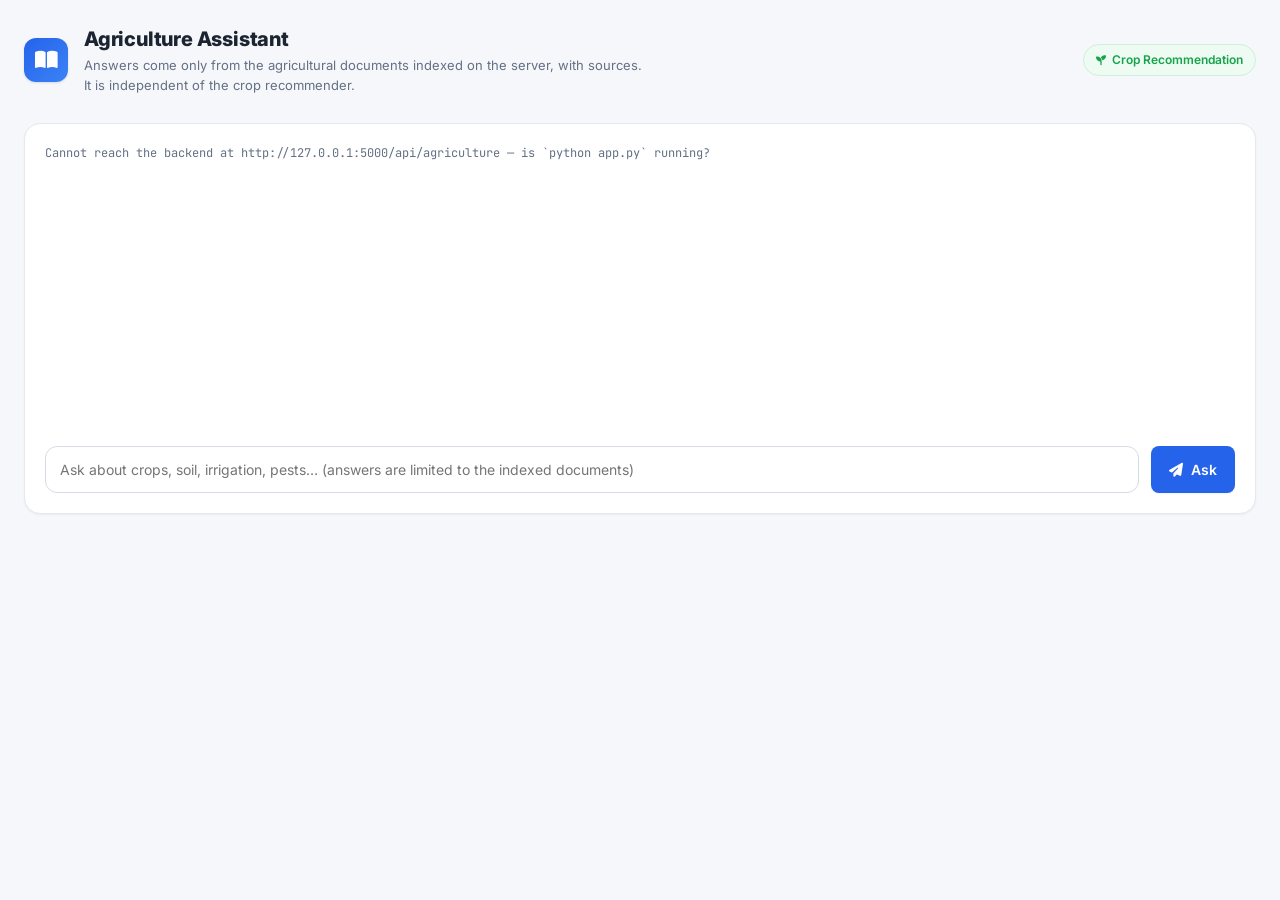
==== weather/assistant.html @ 02a9bb09 "Add agricultural RAG assistant: PDF ingest, local embeddings, vector store, grounded answers, chat U" ====
<!DOCTYPE html>
<html lang="en">
<head>
<meta charset="UTF-8">
<meta name="viewport" content="width=device-width, initial-scale=1.0">
<title>Agriculture Assistant</title>
<link rel="preconnect" href="https://fonts.googleapis.com">
<link href="https://fonts.googleapis.com/css2?family=Inter:wght@400;500;600;700;800&family=JetBrains+Mono:wght@500;600;700&display=swap" rel="stylesheet">
<link rel="stylesheet" href="https://cdnjs.cloudflare.com/ajax/libs/font-awesome/6.6.0/css/all.min.css">
<link rel="stylesheet" href="style.css">
</head>
<body>
<div class="app-shell">

    <header class="topbar">
        <div class="topbar-brand">
            <span class="brand-mark"><i class="fa-solid fa-book-open"></i></span>
            <div class="brand-copy">
                <h1 class="brand-title">Agriculture Assistant</h1>
                <p class="brand-subtitle">Answers come only from the agricultural documents indexed on the server, with sources. It is independent of the crop recommender.</p>
            </div>
        </div>
        <div class="topbar-meta">
            <a class="topbar-pill" href="index.html" style="text-decoration:none"><i class="fa-solid fa-seedling"></i> Crop Recommendation</a>
        </div>
    </header>

    <div class="panel chat-panel">
        <p id="chatStatus" class="chat-status">Checking knowledge base…</p>
        <div id="chatLog" class="chat-log" aria-live="polite"></div>
        <form id="chatForm" class="chat-form">
            <input id="chatInput" type="text" maxlength="1000" autocomplete="off"
                   placeholder="Ask about crops, soil, irrigation, pests… (answers are limited to the indexed documents)">
            <button id="chatSend" type="submit" class="search-btn"><i class="fas fa-paper-plane"></i><span>Ask</span></button>
        </form>
    </div>

</div>
<script src="assistant.js"></script>
</body>
</html>
---- weather/style.css ----
/* =========================================================
   DESIGN TOKENS
========================================================= */
:root{
    --color-primary:#2563EB;
    --color-primary-dark:#1D4ED8;
    --color-primary-light:#EFF4FF;
    --color-secondary:#16A34A;
    --color-secondary-light:#EEFBF3;
    --color-accent:#F59E0B;
    --color-accent-light:#FFF7E8;
    --color-danger:#DC2626;
    --color-danger-light:#FDEDED;

    --color-bg:#F5F7FA;
    --color-surface:#FFFFFF;
    --color-surface-alt:#F8FAFC;
    --color-border:#E4E8EF;
    --color-border-strong:#D6DCE5;

    --color-text:#1B2430;
    --color-text-muted:#647085;
    --color-text-faint:#9AA5B5;

    --font-sans:'Inter',-apple-system,BlinkMacSystemFont,'Segoe UI',sans-serif;
    --font-mono:'JetBrains Mono',ui-monospace,monospace;

    --radius-sm:8px;
    --radius-md:12px;
    --radius-lg:16px;

    --shadow-xs:0 1px 2px rgba(16,24,40,.05);
    --shadow-sm:0 1px 3px rgba(16,24,40,.07),0 1px 2px rgba(16,24,40,.05);
    --shadow-md:0 6px 18px rgba(16,24,40,.08);

    --space-1:4px;
    --space-2:8px;
    --space-3:12px;
    --space-4:16px;
    --space-5:20px;
    --space-6:24px;
    --space-8:32px;

    --ease:cubic-bezier(.22,1,.36,1);
}

*{ margin:0; padding:0; box-sizing:border-box; }

body{
    font-family:var(--font-sans);
    background:var(--color-bg);
    color:var(--color-text);
    line-height:1.5;
    -webkit-font-smoothing:antialiased;
}

.hidden{ display:none !important; }

img{ max-width:100%; display:block; }

button{ font-family:inherit; cursor:pointer; }
input{ font-family:inherit; }

/* =========================================================
   SHELL / LAYOUT
========================================================= */
.app-shell{
    max-width:1360px;
    margin:0 auto;
    padding:var(--space-6) var(--space-6) 64px;
    display:flex;
    flex-direction:column;
    gap:var(--space-5);
}

/* =========================================================
   TOP BAR
========================================================= */
.topbar{
    display:flex;
    align-items:center;
    justify-content:space-between;
    gap:var(--space-4);
    padding-bottom:var(--space-2);
    flex-wrap:wrap;
}

.topbar-brand{
    display:flex;
    align-items:center;
    gap:var(--space-4);
}

.brand-mark{
    width:44px;
    height:44px;
    flex-shrink:0;
    border-radius:var(--radius-md);
    background:linear-gradient(135deg,var(--color-primary),#3B82F6);
    color:#fff;
    display:flex;
    align-items:center;
    justify-content:center;
    font-size:20px;
    box-shadow:var(--shadow-sm);
}

.brand-title{
    font-size:20px;
    font-weight:800;
    letter-spacing:-.01em;
    color:var(--color-text);
}

.brand-subtitle{
    font-size:13px;
    color:var(--color-text-muted);
    max-width:560px;
    margin-top:2px;
}

.topbar-pill{
    display:inline-flex;
    align-items:center;
    gap:6px;
    font-size:12px;
    font-weight:600;
    color:var(--color-secondary);
    background:var(--color-secondary-light);
    border:1px solid #CFEFDD;
    padding:6px 12px;
    border-radius:999px;
}
.topbar-pill i{ font-size:10px; }

/* =========================================================
   SEARCH BAR
========================================================= */
.search-panel{
    background:var(--color-surface);
    border:1px solid var(--color-border);
    border-radius:var(--radius-lg);
    box-shadow:var(--shadow-xs);
    padding:var(--space-4) var(--space-5);
    display:flex;
    flex-wrap:wrap;
    align-items:center;
    gap:var(--space-4);
}

.search-bar{
    flex:1 1 380px;
    display:flex;
    align-items:center;
    gap:var(--space-3);
    background:var(--color-surface-alt);
    border:1px solid var(--color-border);
    border-radius:var(--radius-md);
    padding:0 var(--space-4);
    transition:border-color .15s var(--ease), box-shadow .15s var(--ease);
}

.search-bar:focus-within{
    border-color:var(--color-primary);
    box-shadow:0 0 0 3px var(--color-primary-light);
}

.search-bar-icon{ color:var(--color-text-faint); font-size:14px; }

.search-box{
    flex:1;
    border:none;
    background:transparent;
    outline:none;
    padding:12px 0;
    font-size:14px;
    color:var(--color-text);
}
.search-box::placeholder{ color:var(--color-text-faint); }

.location-btn{
    width:38px;
    height:38px;
    border-radius:var(--radius-sm);
    border:1px solid var(--color-border);
    background:var(--color-surface);
    color:var(--color-text-muted);
    display:flex;
    align-items:center;
    justify-content:center;
    transition:all .15s var(--ease);
}
.location-btn:hover{ border-color:var(--color-primary); color:var(--color-primary); }

.search-btn{
    display:inline-flex;
    align-items:center;
    gap:8px;
    background:var(--color-primary);
    color:#fff;
    border:none;
    padding:10px 18px;
    border-radius:var(--radius-sm);
    font-size:14px;
    font-weight:600;
    box-shadow:var(--shadow-xs);
    transition:background .15s var(--ease);
}
.search-btn:hover{ background:var(--color-primary-dark); }

.recent-searches{
    display:flex;
    align-items:center;
    gap:var(--space-2);
    flex-wrap:wrap;
}

.recent-label{
    font-size:12px;
    font-weight:600;
    color:var(--color-text-faint);
    display:inline-flex;
    align-items:center;
    gap:5px;
    white-space:nowrap;
}

.recent-list{ display:flex; gap:8px; flex-wrap:wrap; }

.recent-list button{
    font-size:12.5px;
    font-weight:500;
    color:var(--color-text-muted);
    background:var(--color-surface-alt);
    border:1px solid var(--color-border);
    padding:6px 12px;
    border-radius:999px;
    transition:all .15s var(--ease);
}
.recent-list button:hover{
    border-color:var(--color-primary);
    color:var(--color-primary);
    background:var(--color-primary-light);
}

/* =========================================================
   LOADING / ERROR STATES
========================================================= */
.loading, .error{
    background:var(--color-surface);
    border:1px solid var(--color-border);
    border-radius:var(--radius-lg);
    padding:48px;
    display:flex;
    flex-direction:column;
    align-items:center;
    justify-content:center;
    gap:var(--space-3);
    color:var(--color-text-muted);
    font-size:14px;
}

.error{ color:var(--color-danger); }
.error i{ font-size:26px; }

.spinner{
    width:32px;
    height:32px;
    border:3px solid var(--color-border);
    border-top-color:var(--color-primary);
    border-radius:50%;
    animation:spin .8s linear infinite;
}
@keyframes spin{ to{ transform:rotate(360deg); } }

/* =========================================================
   DASHBOARD GRID
========================================================= */
.dashboard-grid{
    display:grid;
    grid-template-columns:380px 1fr;
    gap:var(--space-5);
    align-items:start;
}

.dashboard-col{ display:flex; flex-direction:column; gap:var(--space-5); }

@media (max-width:960px){
    .dashboard-grid{ grid-template-columns:1fr; }
}

/* =========================================================
   PANEL (generic card shell)
========================================================= */
.panel{
    background:var(--color-surface);
    border:1px solid var(--color-border);
    border-radius:var(--radius-lg);
    box-shadow:var(--shadow-xs);
    padding:var(--space-5);
    animation:fadeIn .35s var(--ease);
}

@keyframes fadeIn{
    from{ opacity:0; transform:translateY(6px); }
    to{ opacity:1; transform:translateY(0); }
}

.panel-heading{
    display:flex;
    align-items:center;
    justify-content:space-between;
    gap:var(--space-3);
    margin-bottom:var(--space-4);
}

.panel-heading h3{
    font-size:14.5px;
    font-weight:700;
    display:flex;
    align-items:center;
    gap:8px;
    color:var(--color-text);
}
.panel-heading h3 i{ color:var(--color-primary); font-size:13px; }

/* =========================================================
   REGION CARD
========================================================= */
.region-card{ border-left:3px solid var(--color-secondary); }
.region-card .panel-heading h3 i{ color:var(--color-secondary); }

.region-label{
    font-size:15px;
    font-weight:600;
    color:var(--color-text);
    margin-bottom:var(--space-4);
}

.common-crops-heading{
    font-size:11.5px;
    font-weight:700;
    text-transform:uppercase;
    letter-spacing:.04em;
    color:var(--color-text-faint);
    margin-bottom:var(--space-2);
}

.badge-row{ display:flex; flex-wrap:wrap; gap:8px; }

.crop-badge{
    font-size:12.5px;
    font-weight:600;
    background:var(--color-secondary-light);
    color:#0F7A3D;
    border:1px solid #CFEFDD;
    padding:6px 11px;
    border-radius:999px;
}

/* =========================================================
   WEATHER PANEL
========================================================= */
.weather-panel .panel-heading h3 i{ color:var(--color-primary); }

.unit-toggle{
    font-size:11.5px;
    font-weight:600;
    color:var(--color-primary);
    background:var(--color-primary-light);
    border:1px solid #D6E4FF;
    padding:5px 10px;
    border-radius:999px;
    white-space:nowrap;
}
.unit-toggle:hover{ background:#E1EBFF; }

.location .city{ font-size:17px; font-weight:700; }
.location .date{ font-size:12.5px; color:var(--color-text-muted); margin-top:1px; margin-bottom:var(--space-3); }

.weather-main{
    display:flex;
    align-items:center;
    gap:var(--space-3);
    padding:var(--space-2) 0 var(--space-4);
    border-bottom:1px solid var(--color-border);
    margin-bottom:var(--space-4);
}

.weather-main img{ width:56px; height:56px; }

.weather-main .temp{
    font-family:var(--font-mono);
    font-size:32px;
    font-weight:700;
    line-height:1;
    color:var(--color-text);
}

.weather-main .weather{
    font-size:12.5px;
    font-weight:600;
    text-transform:capitalize;
    color:var(--color-text-muted);
    margin-top:4px;
}

.details{
    display:grid;
    grid-template-columns:repeat(3, 1fr);
    gap:var(--space-2);
    margin-bottom:var(--space-4);
}

.details .card{
    background:var(--color-surface-alt);
    border:1px solid var(--color-border);
    border-radius:var(--radius-sm);
    padding:10px 8px;
    text-align:center;
}

.details .card i{ color:var(--color-primary); font-size:13px; margin-bottom:4px; }

.details .card span{
    display:block;
    font-size:10px;
    font-weight:600;
    text-transform:uppercase;
    letter-spacing:.02em;
    color:var(--color-text-faint);
    margin-bottom:2px;
}

.details .card p{
    font-family:var(--font-mono);
    font-size:13px;
    font-weight:600;
    color:var(--color-text);
}

.sun-card{
    display:flex;
    gap:var(--space-3);
    margin-bottom:var(--space-4);
}

.sun-item{
    flex:1;
    display:flex;
    align-items:center;
    gap:8px;
    background:var(--color-accent-light);
    border:1px solid #FCE7BE;
    border-radius:var(--radius-sm);
    padding:8px 10px;
}

.sun-icon{ font-size:18px; }
.sun-item small{ font-size:10px; color:var(--color-text-muted); font-weight:600; text-transform:uppercase; }
.sun-item p{ font-family:var(--font-mono); font-size:12.5px; font-weight:600; }

.bottom{
    display:flex;
    justify-content:flex-end;
    padding-top:var(--space-2);
    border-top:1px solid var(--color-border);
}
.bottom .updated{ font-size:11.5px; color:var(--color-text-faint); }
.bottom .updated span{ font-family:var(--font-mono); color:var(--color-text-muted); font-weight:600; }

/* =========================================================
   SOIL INPUT PANEL
========================================================= */
.soil-section .panel-heading h3 i{ color:var(--color-accent); }

.soil-hint{
    font-size:12.5px;
    color:var(--color-text-muted);
    background:var(--color-primary-light);
    border:1px solid #D6E4FF;
    border-radius:var(--radius-sm);
    padding:9px 12px;
    margin-bottom:var(--space-4);
    display:flex;
    gap:8px;
    align-items:flex-start;
}
.soil-hint i{ color:var(--color-primary); margin-top:2px; }

.soil-inputs{
    display:flex;
    flex-direction:column;
    gap:var(--space-3);
    margin-bottom:var(--space-3);
}

.soil-field label{
    display:flex;
    justify-content:space-between;
    align-items:baseline;
    margin-bottom:6px;
}

.soil-field-name{
    font-size:13px;
    font-weight:600;
    color:var(--color-text);
    display:inline-flex;
    align-items:center;
    gap:6px;
}
.soil-field-name i{ color:var(--color-text-faint); font-size:11px; }

.soil-field-unit{
    font-size:11px;
    font-weight:600;
    color:var(--color-text-faint);
    text-transform:uppercase;
}

.soil-field input{
    width:100%;
    border:1px solid var(--color-border);
    border-radius:var(--radius-sm);
    padding:10px 12px;
    font-size:14px;
    font-family:var(--font-mono);
    color:var(--color-text);
    outline:none;
    transition:border-color .15s var(--ease), box-shadow .15s var(--ease);
}
.soil-field input:focus{
    border-color:var(--color-primary);
    box-shadow:0 0 0 3px var(--color-primary-light);
}

.soil-field-range{
    display:block;
    font-size:11px;
    color:var(--color-text-faint);
    margin-top:4px;
}

.soil-footnote{
    font-size:11.5px;
    color:var(--color-text-faint);
    line-height:1.5;
    margin-bottom:var(--space-4);
}

.recommend-btn{
    width:100%;
    background:var(--color-primary);
    color:#fff;
    border:none;
    padding:13px;
    border-radius:var(--radius-md);
    font-size:14.5px;
    font-weight:700;
    display:flex;
    align-items:center;
    justify-content:center;
    gap:9px;
    box-shadow:var(--shadow-sm);
    transition:background .15s var(--ease), transform .1s var(--ease);
}
.recommend-btn:hover:not(:disabled){ background:var(--color-primary-dark); }
.recommend-btn:active:not(:disabled){ transform:scale(.99); }
.recommend-btn:disabled{ opacity:.65; cursor:not-allowed; }

/* =========================================================
   EMPTY / LOADING / ERROR — RIGHT COLUMN
========================================================= */
.crop-empty-state, .crop-loading, .crop-error{
    background:var(--color-surface);
    border:1px dashed var(--color-border-strong);
    border-radius:var(--radius-lg);
    padding:64px 32px;
    display:flex;
    flex-direction:column;
    align-items:center;
    justify-content:center;
    text-align:center;
    gap:10px;
    min-height:420px;
}

.crop-empty-state i{ font-size:34px; color:var(--color-text-faint); margin-bottom:6px; }
.crop-empty-state h3{ font-size:16px; font-weight:700; color:var(--color-text); }
.crop-empty-state p{ font-size:13.5px; color:var(--color-text-muted); max-width:320px; }

.crop-loading p, .crop-error p{ font-size:14px; color:var(--color-text-muted); }
.crop-error{ border-style:solid; border-color:#F3C6C6; background:var(--color-danger-light); }
.crop-error i{ font-size:28px; color:var(--color-danger); }
.crop-error p{ color:var(--color-danger); }

/* =========================================================
   CROP RESULT — HERO
========================================================= */
.crop-result{ display:flex; flex-direction:column; gap:var(--space-5); }

.prediction-hero{
    background:linear-gradient(180deg,var(--color-surface) 0%,var(--color-surface) 100%);
    border:1px solid var(--color-border);
    border-top:4px solid var(--color-primary);
    border-radius:var(--radius-lg);
    padding:var(--space-6);
    box-shadow:var(--shadow-md);
}

.result-header{
    display:flex;
    align-items:center;
    gap:var(--space-5);
    padding-bottom:var(--space-5);
    margin-bottom:var(--space-5);
    border-bottom:1px solid var(--color-border);
}

.crop-image{
    width:96px;
    height:96px;
    object-fit:contain;
    background:var(--color-surface-alt);
    border:1px solid var(--color-border);
    border-radius:var(--radius-md);
    padding:12px;
    flex-shrink:0;
}

.section-eyebrow{
    display:inline-flex;
    align-items:center;
    gap:6px;
    font-size:11px;
    font-weight:700;
    text-transform:uppercase;
    letter-spacing:.05em;
    color:var(--color-primary);
    background:var(--color-primary-light);
    padding:4px 10px;
    border-radius:999px;
    margin-bottom:8px;
}

.result-title h2{
    font-size:28px;
    font-weight:800;
    letter-spacing:-.01em;
    color:var(--color-text);
}

.scientific-name{
    font-size:13.5px;
    font-style:italic;
    color:var(--color-text-muted);
    margin-top:2px;
}

.crop-description{
    font-size:14px;
    color:var(--color-text-muted);
    line-height:1.6;
    margin-bottom:var(--space-5);
}

.result-stats{
    display:grid;
    grid-template-columns:repeat(5, 1fr);
    gap:var(--space-4);
}

@media (max-width:900px){
    .result-stats{ grid-template-columns:repeat(2, 1fr); }
}

.stat-box span{
    display:block;
    font-size:10.5px;
    font-weight:700;
    text-transform:uppercase;
    letter-spacing:.03em;
    color:var(--color-text-faint);
    margin-bottom:5px;
}

.stat-box p{
    font-family:var(--font-mono);
    font-size:19px;
    font-weight:700;
    color:var(--color-text);
    margin-bottom:8px;
}

.stat-box-plain p{ font-size:15px; margin-bottom:0; }

.progress-track{
    width:100%;
    height:7px;
    background:var(--color-surface-alt);
    border:1px solid var(--color-border);
    border-radius:999px;
    overflow:hidden;
}

.progress-fill{
    height:100%;
    width:0%;
    border-radius:999px;
    transition:width .6s var(--ease);
    background:var(--color-primary);
}

.progress-fill.bar-good{ background:var(--color-secondary); }
.progress-fill.bar-warn{ background:var(--color-accent); }
.progress-fill.bar-bad{ background:var(--color-danger); }

/* =========================================================
   DETAIL GRID (secondary cards)
========================================================= */
.detail-grid{
    display:grid;
    grid-template-columns:repeat(2, 1fr);
    gap:var(--space-4);
}

@media (max-width:760px){
    .detail-grid{ grid-template-columns:1fr; }
}

.detail-card{
    background:var(--color-surface);
    border:1px solid var(--color-border);
    border-radius:var(--radius-md);
    padding:var(--space-5);
    box-shadow:var(--shadow-xs);
}

.detail-card h4{
    font-size:13px;
    font-weight:700;
    display:flex;
    align-items:center;
    gap:7px;
    margin-bottom:var(--space-3);
    color:var(--color-text);
}
.detail-card h4 i{ color:var(--color-primary); font-size:12px; }

.plain-list{ list-style:none; display:flex; flex-direction:column; gap:8px; }

.plain-list li{
    display:flex;
    justify-content:space-between;
    align-items:center;
    font-size:13px;
    padding-bottom:8px;
    border-bottom:1px solid var(--color-surface-alt);
}
.plain-list li:last-child{ border-bottom:none; padding-bottom:0; }

.plain-list li span:first-child{ color:var(--color-text-muted); }
.plain-list li span:last-child{ font-family:var(--font-mono); font-weight:600; color:var(--color-text); }

.suitable-for-line{
    margin-top:var(--space-3);
    font-size:12.5px;
    font-weight:600;
    color:var(--color-secondary);
}

/* Why This Crop — render as badges instead of a plain list */
.badge-list{ flex-direction:row; flex-wrap:wrap; gap:8px; }
.badge-list li{
    border:none;
    padding:6px 11px;
    border-radius:999px;
    font-size:12.5px;
    font-weight:600;
    background:var(--color-surface-alt);
    border:1px solid var(--color-border);
    color:var(--color-text-muted);
    display:block;
}

.suggestions-box .plain-list li{
    justify-content:flex-start;
    gap:8px;
    color:var(--color-text-muted);
}

.fertilizer-tip p{
    font-size:13.5px;
    color:var(--color-text-muted);
    line-height:1.6;
}

.top-predictions ol{
    list-style:none;
    counter-reset:top-pred;
    display:flex;
    flex-direction:column;
    gap:8px;
}
.top-predictions li{
    counter-increment:top-pred;
    font-size:13px;
    font-weight:600;
    color:var(--color-text);
    padding:8px 10px;
    background:var(--color-surface-alt);
    border-radius:var(--radius-sm);
    border:1px solid var(--color-border);
}

/* =========================================================
   OVERALL RECOMMENDATIONS
========================================================= */
.recommendation-section{ border-left:3px solid var(--color-accent); }
.recommendation-section .panel-heading h3 i{ color:var(--color-accent); }

.recommendation-subtext{
    font-size:12px;
    color:var(--color-text-faint);
    margin-bottom:var(--space-4);
    font-family:var(--font-mono);
}

.recommendation-list{ list-style:none; display:flex; flex-direction:column; gap:var(--space-3); }

.recommendation-item{
    background:var(--color-surface-alt);
    border:1px solid var(--color-border);
    border-radius:var(--radius-md);
    padding:var(--space-4);
}

.recommendation-row{
    display:flex;
    align-items:center;
    gap:var(--space-3);
    flex-wrap:wrap;
    margin-bottom:8px;
}

.recommendation-rank{
    font-family:var(--font-mono);
    font-weight:700;
    color:var(--color-text-faint);
    font-size:13px;
}

.recommendation-crop{
    font-weight:700;
    font-size:14.5px;
    color:var(--color-text);
    flex:1;
}

.recommendation-stars{ font-size:12.5px; letter-spacing:1px; }

.recommendation-score{
    font-family:var(--font-mono);
    font-weight:700;
    font-size:14px;
    color:var(--color-primary);
    background:var(--color-primary-light);
    padding:3px 10px;
    border-radius:999px;
}

.recommendation-reasons{ display:flex; flex-wrap:wrap; gap:6px; }

.reason-badge{
    font-size:11.5px;
    font-weight:600;
    padding:4px 9px;
    border-radius:999px;
    border:1px solid transparent;
}
.reason-badge.reason-ok{ background:var(--color-secondary-light); color:#0F7A3D; border-color:#CFEFDD; }
.reason-badge.reason-bad{ background:var(--color-danger-light); color:#B42318; border-color:#F3C6C6; }
.reason-badge.reason-neutral{ background:var(--color-surface); color:var(--color-text-muted); border-color:var(--color-border); }

/* =========================================================
   PREDICTION HISTORY PANEL
========================================================= */
.history-panel{ margin-top:var(--space-2); }

.history-heading{ flex-wrap:wrap; gap:var(--space-3); }

.history-actions{ display:flex; gap:8px; }

.history-btn{
    font-size:12.5px;
    font-weight:600;
    color:var(--color-text-muted);
    background:var(--color-surface);
    border:1px solid var(--color-border);
    padding:7px 12px;
    border-radius:var(--radius-sm);
    display:inline-flex;
    align-items:center;
    gap:6px;
    transition:all .15s var(--ease);
}
.history-btn:hover{ border-color:var(--color-primary); color:var(--color-primary); }
.history-btn-danger:hover{ border-color:var(--color-danger); color:var(--color-danger); background:var(--color-danger-light); }

.history-toolbar{
    display:flex;
    flex-wrap:wrap;
    gap:var(--space-3);
    margin-bottom:var(--space-4);
}

.history-search{
    flex:1 1 220px;
    display:flex;
    align-items:center;
    gap:8px;
    background:var(--color-surface-alt);
    border:1px solid var(--color-border);
    border-radius:var(--radius-sm);
    padding:0 var(--space-3);
}
.history-search i{ color:var(--color-text-faint); font-size:12px; }
.history-search input{
    flex:1;
    border:none;
    background:transparent;
    outline:none;
    padding:9px 0;
    font-size:13px;
}

.history-toolbar select{
    border:1px solid var(--color-border);
    background:var(--color-surface-alt);
    border-radius:var(--radius-sm);
    padding:9px 10px;
    font-size:13px;
    color:var(--color-text-muted);
    outline:none;
}

.history-table-wrap{ overflow-x:auto; }

.history-table{
    width:100%;
    border-collapse:collapse;
    font-size:13px;
}

.history-table th{
    text-align:left;
    font-size:10.5px;
    font-weight:700;
    text-transform:uppercase;
    letter-spacing:.03em;
    color:var(--color-text-faint);
    padding:0 12px 10px;
    border-bottom:1px solid var(--color-border);
    white-space:nowrap;
}

.history-table td{
    padding:11px 12px;
    border-bottom:1px solid var(--color-surface-alt);
    color:var(--color-text);
    white-space:nowrap;
}

.history-table tbody tr:hover{ background:var(--color-surface-alt); }

.history-table td:first-child, .history-table td:nth-child(2){ font-family:var(--font-mono); font-size:12px; color:var(--color-text-muted); }

.history-crop-pill{
    font-weight:600;
    background:var(--color-secondary-light);
    color:#0F7A3D;
    padding:3px 9px;
    border-radius:999px;
    font-size:12px;
}

.history-delete-btn{
    background:none;
    border:none;
    color:var(--color-text-faint);
    font-size:13px;
    padding:4px;
}
.history-delete-btn:hover{ color:var(--color-danger); }

.history-empty{
    text-align:center;
    padding:32px;
    font-size:13.5px;
    color:var(--color-text-faint);
}

.history-pagination{
    display:flex;
    justify-content:center;
    gap:6px;
    margin-top:var(--space-4);
}

.history-pagination button{
    width:30px;
    height:30px;
    border-radius:var(--radius-sm);
    border:1px solid var(--color-border);
    background:var(--color-surface);
    font-size:12.5px;
    font-weight:600;
    color:var(--color-text-muted);
}
.history-pagination button.active{
    background:var(--color-primary);
    border-color:var(--color-primary);
    color:#fff;
}
.history-pagination button:hover:not(.active){ border-color:var(--color-primary); color:var(--color-primary); }

/* =========================================================
   RESPONSIVE
========================================================= */
@media (max-width:640px){
    .app-shell{ padding:var(--space-4); }
    .details{ grid-template-columns:repeat(2, 1fr); }
    .result-stats{ grid-template-columns:1fr 1fr; }
    .brand-title{ font-size:17px; }
    .brand-subtitle{ display:none; }
    .search-panel{ padding:var(--space-4); }
}


/* =========================================================
   DECISION CARD (yield / revenue / profit / risk)
========================================================= */
.decision-card{
    background:var(--color-primary-light);
    border:1px solid var(--color-border-strong);
    border-radius:var(--radius-md);
    padding:var(--space-4);
    margin-bottom:var(--space-4);
}
.decision-head{ display:flex; align-items:baseline; gap:var(--space-3); flex-wrap:wrap; margin-bottom:var(--space-3); }
.decision-label{ font-size:12px; font-weight:600; color:var(--color-text-muted); text-transform:uppercase; letter-spacing:.04em; }
.decision-crop{ font-size:20px; font-weight:700; color:var(--color-text); }
.decision-grid{ display:grid; grid-template-columns:repeat(auto-fit,minmax(170px,1fr)); gap:var(--space-3); margin-bottom:var(--space-3); }
.decision-key{ display:block; font-size:11.5px; color:var(--color-text-muted); margin-bottom:2px; }
.decision-val{ font-weight:700; font-size:14.5px; color:var(--color-text); }
.decision-val small{ font-weight:500; color:var(--color-text-muted); font-size:11.5px; }
.decision-unavailable{ font-weight:600; color:var(--color-text-faint); font-style:italic; cursor:help; }
.decision-reasons{ margin:0 0 var(--space-3) 18px; font-size:13px; color:var(--color-text); }
.decision-note{ font-size:11.5px; color:var(--color-text-faint); font-family:var(--font-mono); line-height:1.5; }
.risk-pill{ font-size:11.5px; font-weight:700; padding:3px 9px; border-radius:999px; }
.risk-low{ background:var(--color-secondary-light); color:var(--color-secondary); }
.risk-medium{ background:var(--color-accent-light); color:#B45309; }
.risk-high{ background:var(--color-danger-light); color:var(--color-danger); }
.risk-unknown{ background:var(--color-surface-alt); color:var(--color-text-muted); }


/* =========================================================
   EXPLAINABLE AI (feature contribution bars)
========================================================= */
.explain-card{
    background:var(--color-surface-alt);
    border:1px solid var(--color-border);
    border-radius:var(--radius-md);
    padding:var(--space-4);
    margin-bottom:var(--space-4);
}
.explain-head{ font-size:14px; color:var(--color-text); margin-bottom:2px; }
.explain-sub{ font-size:12px; color:var(--color-text-muted); margin-bottom:var(--space-3); }
.explain-row{ display:grid; grid-template-columns:130px 1fr 70px; align-items:center; gap:10px; margin-bottom:6px; font-size:12.5px; }
.explain-name{ font-weight:600; color:var(--color-text); }
.explain-name small{ margin-left:6px; font-weight:400; color:var(--color-text-faint); }
.explain-track{ background:var(--color-border); border-radius:999px; height:8px; overflow:hidden; }
.explain-bar{ display:block; height:100%; border-radius:999px; }
.explain-bar-up{ background:var(--color-secondary); }
.explain-bar-down{ background:var(--color-danger); }
.explain-bar-neutral{ background:var(--color-primary); }
.explain-num{ font-family:var(--font-mono); text-align:right; color:var(--color-text-muted); }
@media (max-width:520px){ .explain-row{ grid-template-columns:100px 1fr 62px; } }

/* =========================================================
   AGRICULTURE ASSISTANT (assistant.html)
========================================================= */
.chat-panel{ display:flex; flex-direction:column; gap:var(--space-3); }
.chat-status{ font-size:12px; color:var(--color-text-muted); font-family:var(--font-mono); }
.chat-log{ display:flex; flex-direction:column; gap:var(--space-3); min-height:260px; max-height:60vh; overflow-y:auto; padding:var(--space-2) 0; }
.chat-msg{ display:flex; flex-direction:column; max-width:88%; }
.chat-user{ align-self:flex-end; }
.chat-bot{ align-self:flex-start; }
.chat-bubble{ padding:10px 14px; border-radius:var(--radius-md); font-size:14px; line-height:1.55; white-space:pre-wrap; }
.chat-user .chat-bubble{ background:var(--color-primary); color:#fff; }
.chat-bot .chat-bubble{ background:var(--color-surface-alt); border:1px solid var(--color-border); color:var(--color-text); }
.chat-unanswerable .chat-bubble{ background:var(--color-accent-light); border-color:var(--color-accent); }
.chat-error .chat-bubble{ background:var(--color-danger-light); border-color:var(--color-danger); }
.chat-sources{ margin-top:6px; font-size:12px; color:var(--color-text-muted); }
.chat-sources ul{ margin:2px 0 0 18px; }
.chat-context{ margin-top:6px; font-size:12px; color:var(--color-text-muted); }
.chat-context summary{ cursor:pointer; }
.chat-context-item{ margin-top:6px; padding:8px 10px; background:var(--color-surface-alt); border:1px solid var(--color-border); border-radius:var(--radius-md); }
.chat-context-meta{ font-family:var(--font-mono); font-size:11px; color:var(--color-text-faint); margin-bottom:2px; }
.chat-form{ display:flex; gap:var(--space-3); }
.chat-form input{ flex:1; padding:12px 14px; border:1px solid var(--color-border-strong); border-radius:var(--radius-md); font:inherit; font-size:14px; }
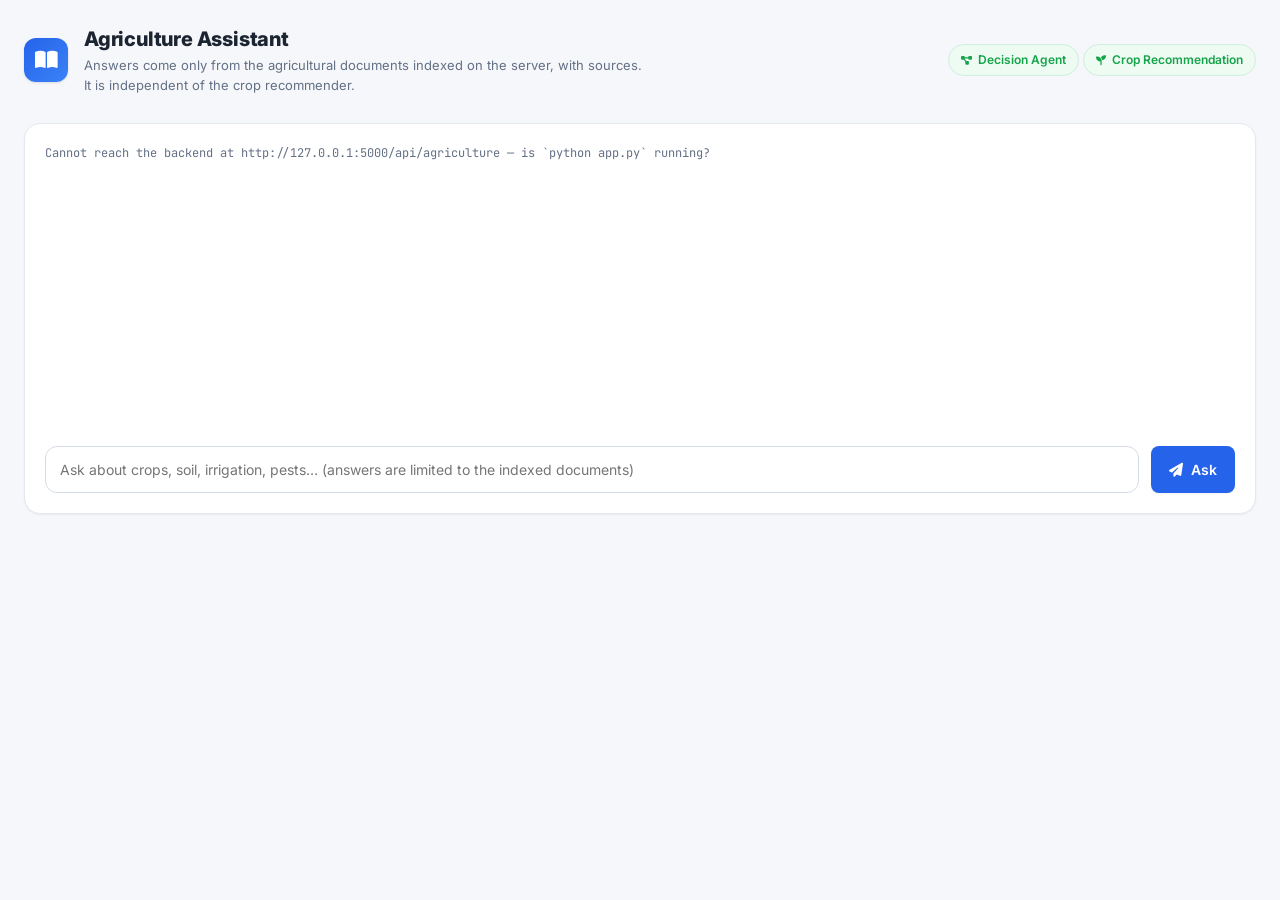
==== commit b63f3969: "Add LangGraph decision agent with four tools, numeric guard, endpoint and UI - Extract /predict logi" ====
--- a/weather/assistant.html
+++ b/weather/assistant.html
@@ -21,6 +21,7 @@
             </div>
         </div>
         <div class="topbar-meta">
+            <a class="topbar-pill" href="agent.html" style="text-decoration:none"><i class="fa-solid fa-diagram-project"></i> Decision Agent</a>
             <a class="topbar-pill" href="index.html" style="text-decoration:none"><i class="fa-solid fa-seedling"></i> Crop Recommendation</a>
         </div>
     </header>
--- a/weather/style.css
+++ b/weather/style.css
@@ -1110,3 +1110,39 @@
 .chat-context-meta{ font-family:var(--font-mono); font-size:11px; color:var(--color-text-faint); margin-bottom:2px; }
 .chat-form{ display:flex; gap:var(--space-3); }
 .chat-form input{ flex:1; padding:12px 14px; border:1px solid var(--color-border-strong); border-radius:var(--radius-md); font:inherit; font-size:14px; }
+
+/* =========================================================
+   FARM DECISION AGENT (agent.html)
+========================================================= */
+.agent-form{ display:grid; grid-template-columns:1fr 1fr; gap:var(--space-3); }
+.agent-wide{ grid-column:1 / -1; }
+.agent-field{ display:flex; flex-direction:column; gap:4px; font-size:12px; font-weight:600; color:var(--color-text-muted); }
+.agent-field input, .agent-field select, .agent-field textarea{
+    padding:10px 12px; border:1px solid var(--color-border-strong); border-radius:var(--radius-md);
+    font:inherit; font-size:14px; font-weight:400; color:var(--color-text); background:var(--color-surface);
+}
+.agent-soil{ display:grid; grid-template-columns:repeat(4,1fr); gap:var(--space-3); }
+.agent-soil-title{ grid-column:1 / -1; font-size:12px; color:var(--color-text-muted); }
+#agResult{ display:flex; flex-direction:column; gap:var(--space-4); }
+.agent-answer{ border-left:3px solid var(--color-primary); }
+.agent-verdict{ display:inline-block; padding:4px 12px; border-radius:999px; font-weight:700; font-size:13px; margin-bottom:var(--space-3); }
+.verdict-recommended{ background:var(--color-secondary-light); color:var(--color-secondary); }
+.verdict-conditional{ background:var(--color-accent-light); color:#B45309; }
+.verdict-not_recommended{ background:var(--color-danger-light); color:var(--color-danger); }
+.verdict-insufficient_evidence{ background:var(--color-surface-alt); color:var(--color-text-muted); border:1px solid var(--color-border-strong); }
+.agent-summary{ font-size:15px; line-height:1.6; margin-bottom:var(--space-3); }
+.agent-points{ margin:0 0 var(--space-3) 18px; font-size:14px; line-height:1.6; }
+.agent-chip{ display:inline-block; font-family:var(--font-mono); font-size:10.5px; padding:1px 6px; margin-left:3px; border-radius:6px; background:var(--color-primary-light); color:var(--color-primary); cursor:help; }
+.agent-caveat{ font-size:13px; color:#B45309; margin-bottom:6px; }
+.agent-missing{ background:var(--color-accent-light); border:1px solid var(--color-accent); border-radius:var(--radius-md); padding:10px 14px; font-size:13px; margin:var(--space-3) 0; }
+.agent-missing ul{ margin:4px 0 0 18px; }
+.agent-note{ font-size:11.5px; color:var(--color-text-faint); font-family:var(--font-mono); }
+.agent-section{ background:var(--color-surface); border:1px solid var(--color-border); border-radius:var(--radius-md); padding:var(--space-3) var(--space-4); }
+.agent-section summary{ cursor:pointer; font-weight:700; font-size:14px; }
+.agent-kind{ font-size:12px; color:var(--color-text-muted); margin:4px 0 var(--space-3); }
+.agent-facts{ list-style:none; display:flex; flex-direction:column; gap:6px; font-size:13px; }
+.agent-fid{ font-family:var(--font-mono); font-size:10.5px; color:var(--color-text-faint); margin-right:6px; }
+.agent-empty{ font-size:13px; color:var(--color-text-faint); font-style:italic; }
+.agent-trace{ font-family:var(--font-mono); font-size:11.5px; color:var(--color-text-faint); }
+@media (max-width:620px){ .agent-form{ grid-template-columns:1fr; } .agent-soil{ grid-template-columns:1fr 1fr; } }
+.agent-field input, .agent-field select, .agent-field textarea{ width:100%; min-width:0; box-sizing:border-box; }
